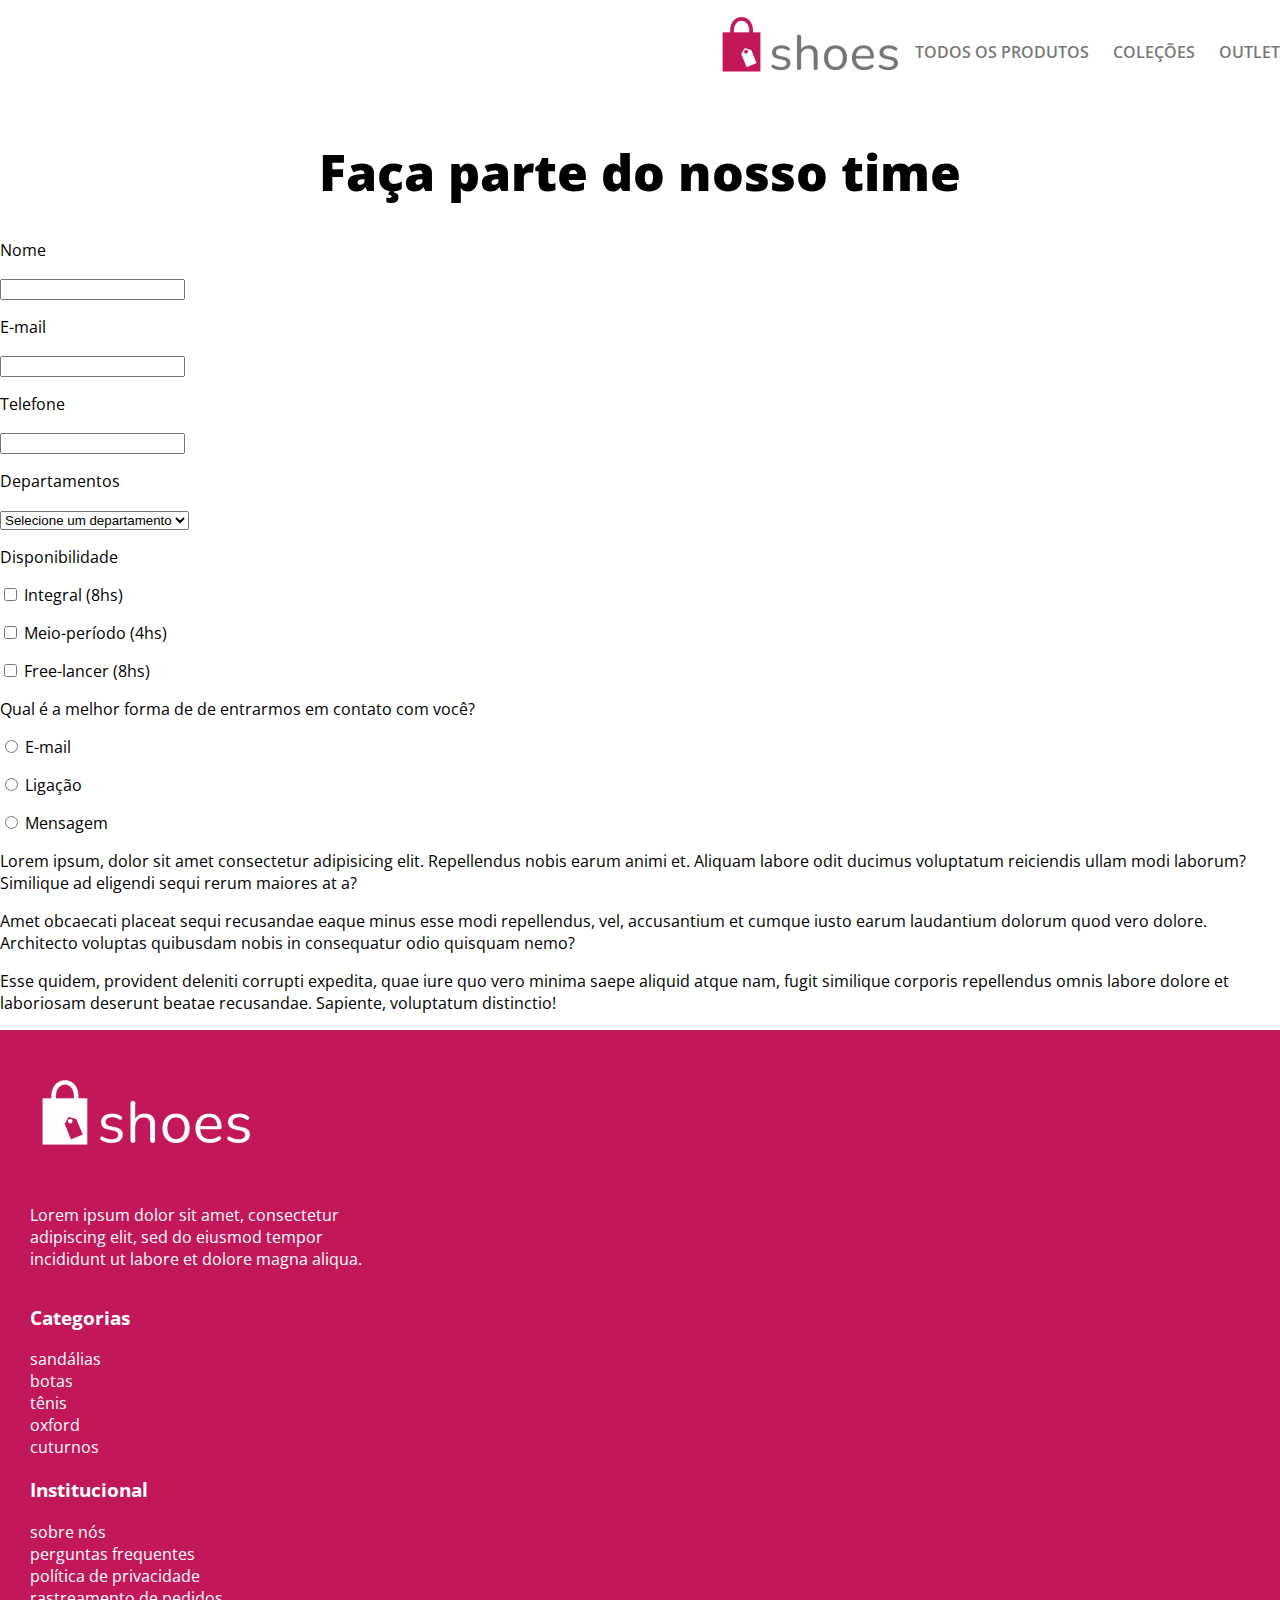
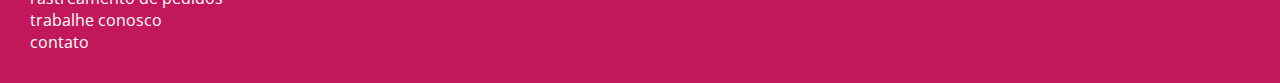
==== trabalhe-conosco.html @ d316bb91 "Link no logo e formatação da pagina trabalhe conosco" ====
<!DOCTYPE html>
<html lang="en">

<head>
    <meta charset="UTF-8">
    <meta http-equiv="X-UA-Compatible" content="IE=edge">
    <meta name="viewport" content="width=device-width, initial-scale=1.0">
    <link rel="preconnect" href="https://fonts.googleapis.com">
    <link rel="preconnect" href="https://fonts.gstatic.com" crossorigin>
    <link
        href="https://fonts.googleapis.com/css2?family=Open+Sans:wght@400;600;800&family=Raleway:wght@400;700&display=swap"
        rel="stylesheet">
    <link rel="stylesheet" href="style.css">
    <title>Shoes Store</title>
</head>

<body>
    <header class="container">
        <img src="./img/logo-color.png" alt="Logo">
        <nav>
            <a href="#" class="nav-link">Todos os Produtos</a>
            <a href="#" class="nav-link">Coleções</a>
            <a href="#" class="nav-link">Outlet</a>
        </nav>
    </header>
    <main class="container">
     <section.trabalhe-conosco>
        <h1>Faça parte do nosso time</h1>
        <div>
            <form action="" method="get">
            
            <label for="nome">Nome</label>
            <p>
            <input id="nome" name="nome" type="text">
            </p>
            <p>
            <label for="email">E-mail</label>
            </p>
            <p>
            <input id="email" name="email" type="email">
            </p>
            <p>
            <label for="telefone">Telefone</label>
            </p>
            <p>
            <input id="telefone" name="telefone" type="tel">
            </p>
            <p>
            <label for="departamento">Departamentos</label>
            </p>
            <select name="departamento" id="departamento">
            <option disabled selected>Selecione um departamento</option>
            <option value="desenvolvimento">Desenvolvimento</option>
            <option value="design">Design</option>
            <option value="dados">Dados</option>
            </select>
            <p>
            <label>Disponibilidade</label>
            </p>
            <input id="disponibilidade" name="disponibilidade" type="checkbox">
            <label for="integral">Integral (8hs)</label>
            <p>
            <input id="meio-periodo" name="meio-periodo" type="checkbox">
            <label for="meio-periodo">Meio-período (4hs)</label>
            </p>
            <p>
            <input id="free-lancer" name="free-lancer" type="checkbox">
            <label for="free-lancer">Free-lancer (8hs)</label>
            </p>
            <p>
            <label>Qual é a melhor forma de de entrarmos em contato com você?</label>
            </p>
            <p>
            <input id="opcao-email" name="opcao-email" type="radio">
            <label for="opcao-email">E-mail</label>
            </p>
            <p>
            <input id="opcao-ligacao" name="opcao-ligacao" type="radio">
            <label for="opcao-ligacao">Ligação</label>
            </p>
            <p>
            <input id="opcao whatssap" name="opcao whatssap" type="radio">
            <label for="opcao whatssap">Mensagem</label>
            </p>
            </form>
            <div>
                <!-- atalho lorem (p>lorem)*3 -->
                <p>Lorem ipsum, dolor sit amet consectetur adipisicing elit. Repellendus nobis earum animi et. Aliquam labore odit ducimus voluptatum reiciendis ullam modi laborum? Similique ad eligendi sequi rerum maiores at a?</p>
                <p>Amet obcaecati placeat sequi recusandae eaque minus esse modi repellendus, vel, accusantium et cumque iusto earum laudantium dolorum quod vero dolore. Architecto voluptas quibusdam nobis in consequatur odio quisquam nemo?</p>
                <p>Esse quidem, provident deleniti corrupti expedita, quae iure quo vero minima saepe aliquid atque nam, fugit similique corporis repellendus omnis labore dolore et laboriosam deserunt beatae recusandae. Sapiente, voluptatum distinctio!</p>
            </div>
        </div>


     </section.trabalhe-conosco>
    </main>
    <footer class="footer">
        <div class="container">
            <div class="logo-footer">
                <img src="./img/logo-white.png" alt="Logo cor branca">
                <P>Lorem ipsum dolor sit amet, consectetur adipiscing elit, sed do eiusmod tempor incididunt ut labore
                    et dolore magna aliqua.</P>
                <div>
                    <div class="categorias">
                        <h3><a href="#">Categorias</a></h3>
                        <a href="#" class="footer-link">sandálias</a>
                        <a href="#" class="footer-link">botas</a>
                        <a href="#" class="footer-link">tênis</a>
                        <a href="#" class="footer-link">oxford</a>
                        <a href="#" class="footer-link">cuturnos</a>

                    </div>
                    <div class="institucional">
                        <h3><a href="#">Institucional</a></h3>
                        <a href="#" class="footer-link">sobre nós</a>
                        <a href="#" class="footer-link">perguntas frequentes</a>
                        <a href="#" class="footer-link">política de privacidade</a>
                        <a href="#" class="footer-link">rastreamento de pedidos</a>
                        <a href="#" class="footer-link">trabalhe conosco</a>
                        <a href="#" class="footer-link">contato</a>

                    </div>
                </div>


    </footer>
</body>

</html>
---- style.css ----
* {
  box-sizing: border-box;
}

a {
  text-decoration: none;
}

body {
  font-family: 'Open Sans', sans-serif;
  margin: 0;
}


.container {
  max-width: 1280px;
  width: 100%;
  margin: 0 auto;
}

header {
  display: flex;
  align-items: center;
  justify-content: space-between;
}

.nav-link {
  text-transform: uppercase;
  font-weight: 600;
  color: #777;
}


.nav-link + .nav-link {
  margin-left: 20px;
}

h1 {
  text-align: center;
  font-size: 50px;
  font-weight: 800;
}

.encontre-seu-estilo-imagens {
  display: flex;
  align-items: center;
  justify-content: center;
}

.encontre-seu-estilo-imagens img:first-child {
  margin-right: 60px;
}

.footer {
  
  background-color: #c2185b;
  padding: 30px 30px;
  bleed: Pass through;

}

.footer, .container {
  display: flex;
  justify-content: flex-end;
}

.footer-link, h3 a, footer{
  color: #fff;
}

.categorias, .institucional {
  display: flex;
  flex-direction: column;

}

.categorias {
  margin-right: 80px;
}

.logo-footer {
  width: 30%;
  margin-right: auto;

}
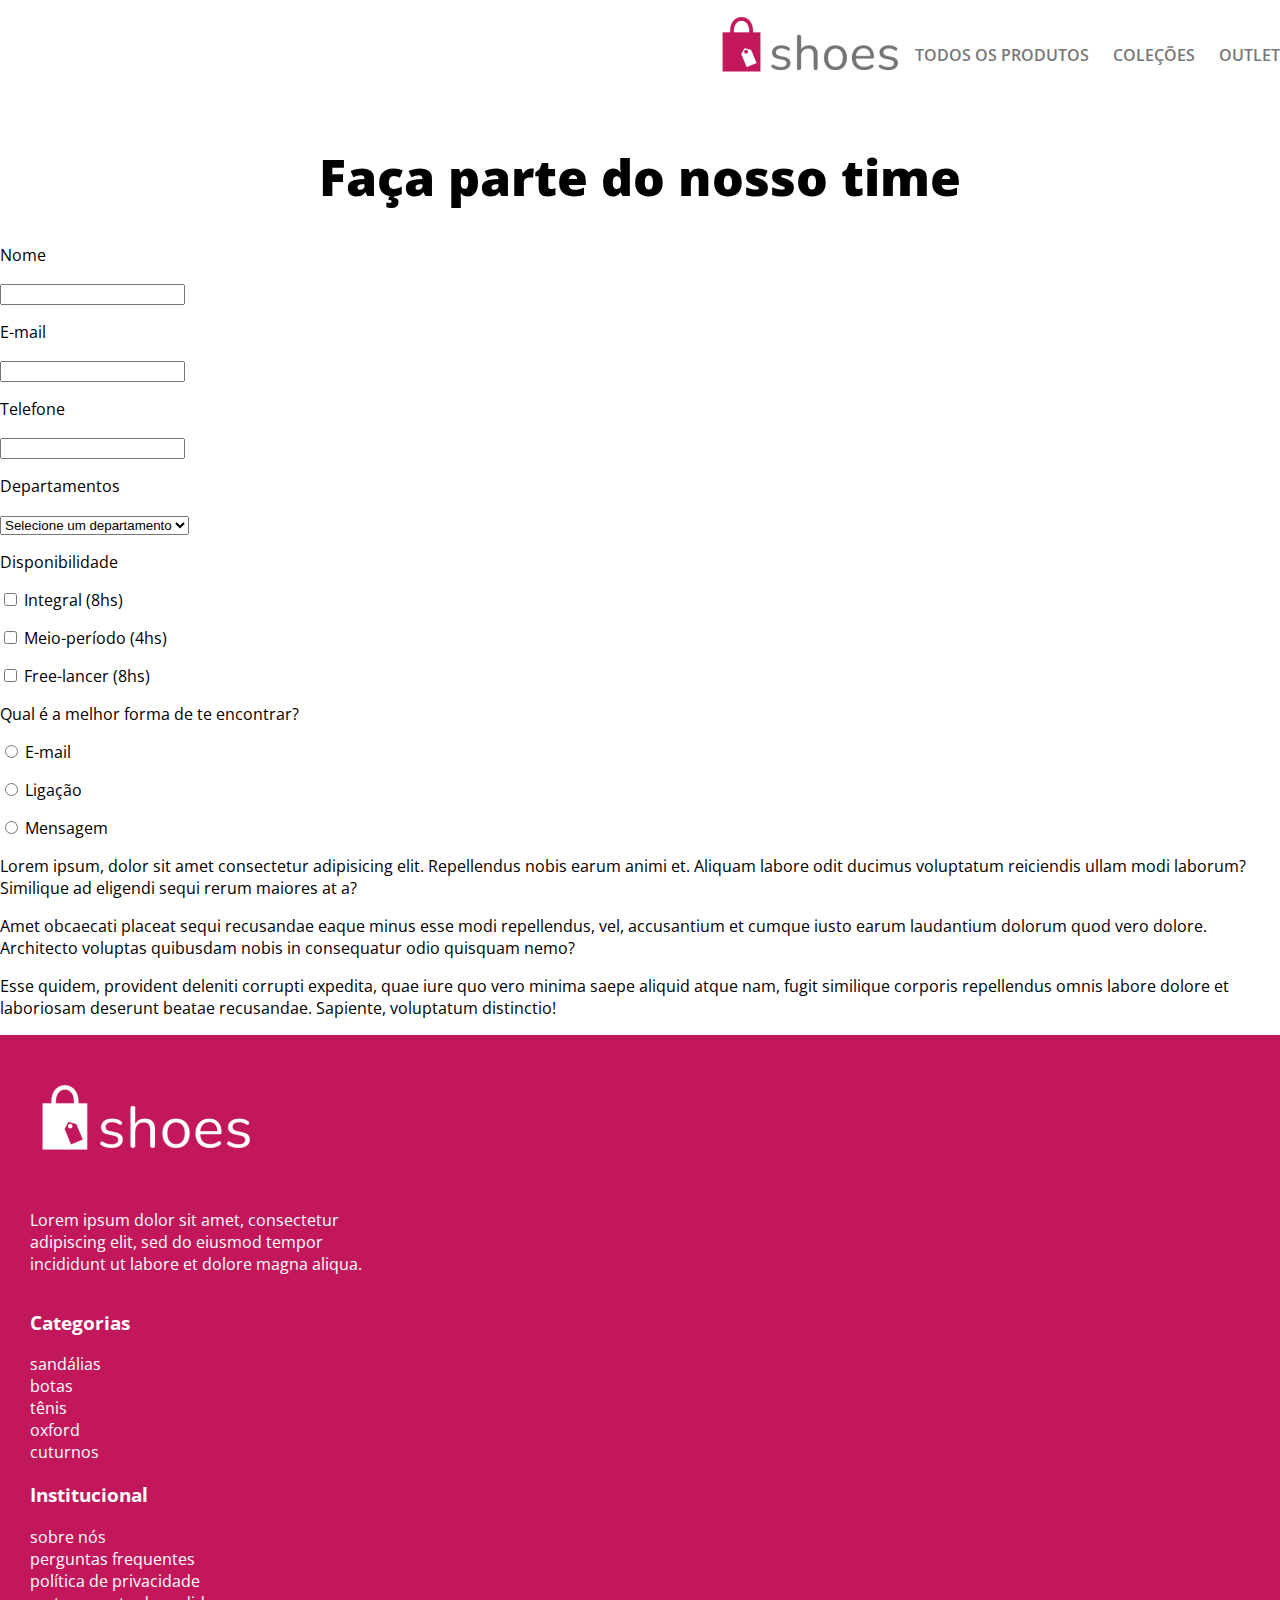
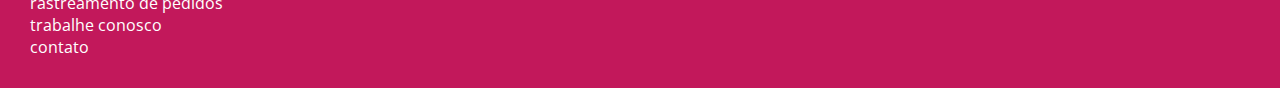
==== commit 58c4bd8f: "Link no logo criado" ====
--- a/trabalhe-conosco.html
+++ b/trabalhe-conosco.html
@@ -7,16 +7,15 @@
     <meta name="viewport" content="width=device-width, initial-scale=1.0">
     <link rel="preconnect" href="https://fonts.googleapis.com">
     <link rel="preconnect" href="https://fonts.gstatic.com" crossorigin>
-    <link
-        href="https://fonts.googleapis.com/css2?family=Open+Sans:wght@400;600;800&family=Raleway:wght@400;700&display=swap"
-        rel="stylesheet">
+    <link href="https://fonts.googleapis.com/css2?family=Open+Sans:wght@400;600;800&family=Raleway:wght@400;700&display=swap" rel="stylesheet">
     <link rel="stylesheet" href="style.css">
     <title>Shoes Store</title>
 </head>
 
 <body>
     <header class="container">
-        <img src="./img/logo-color.png" alt="Logo">
+        <a href="index.html"><img src="./img/logo-color.png" alt="Logo e link para a home"></a>
+
         <nav>
             <a href="#" class="nav-link">Todos os Produtos</a>
             <a href="#" class="nav-link">Coleções</a>
@@ -68,7 +67,7 @@
             <label for="free-lancer">Free-lancer (8hs)</label>
             </p>
             <p>
-            <label>Qual é a melhor forma de de entrarmos em contato com você?</label>
+            <label>Qual é a melhor forma de te encontrar?</label>
             </p>
             <p>
             <input id="opcao-email" name="opcao-email" type="radio">
@@ -90,10 +89,10 @@
                 <p>Esse quidem, provident deleniti corrupti expedita, quae iure quo vero minima saepe aliquid atque nam, fugit similique corporis repellendus omnis labore dolore et laboriosam deserunt beatae recusandae. Sapiente, voluptatum distinctio!</p>
             </div>
         </div>
+     </section.trabalhe-conosco>
 
+    </main>
 
-     </section.trabalhe-conosco>
-    </main>
     <footer class="footer">
         <div class="container">
             <div class="logo-footer">
@@ -118,9 +117,10 @@
                         <a href="#" class="footer-link">rastreamento de pedidos</a>
                         <a href="#" class="footer-link">trabalhe conosco</a>
                         <a href="#" class="footer-link">contato</a>
-
                     </div>
                 </div>
+            </div>
+        </div>
 
 
     </footer>
--- a/style.css
+++ b/style.css
@@ -10,7 +10,6 @@
   font-family: 'Open Sans', sans-serif;
   margin: 0;
 }
-
 
 .container {
   max-width: 1280px;
@@ -29,7 +28,6 @@
   font-weight: 600;
   color: #777;
 }
-
 
 .nav-link + .nav-link {
   margin-left: 20px;
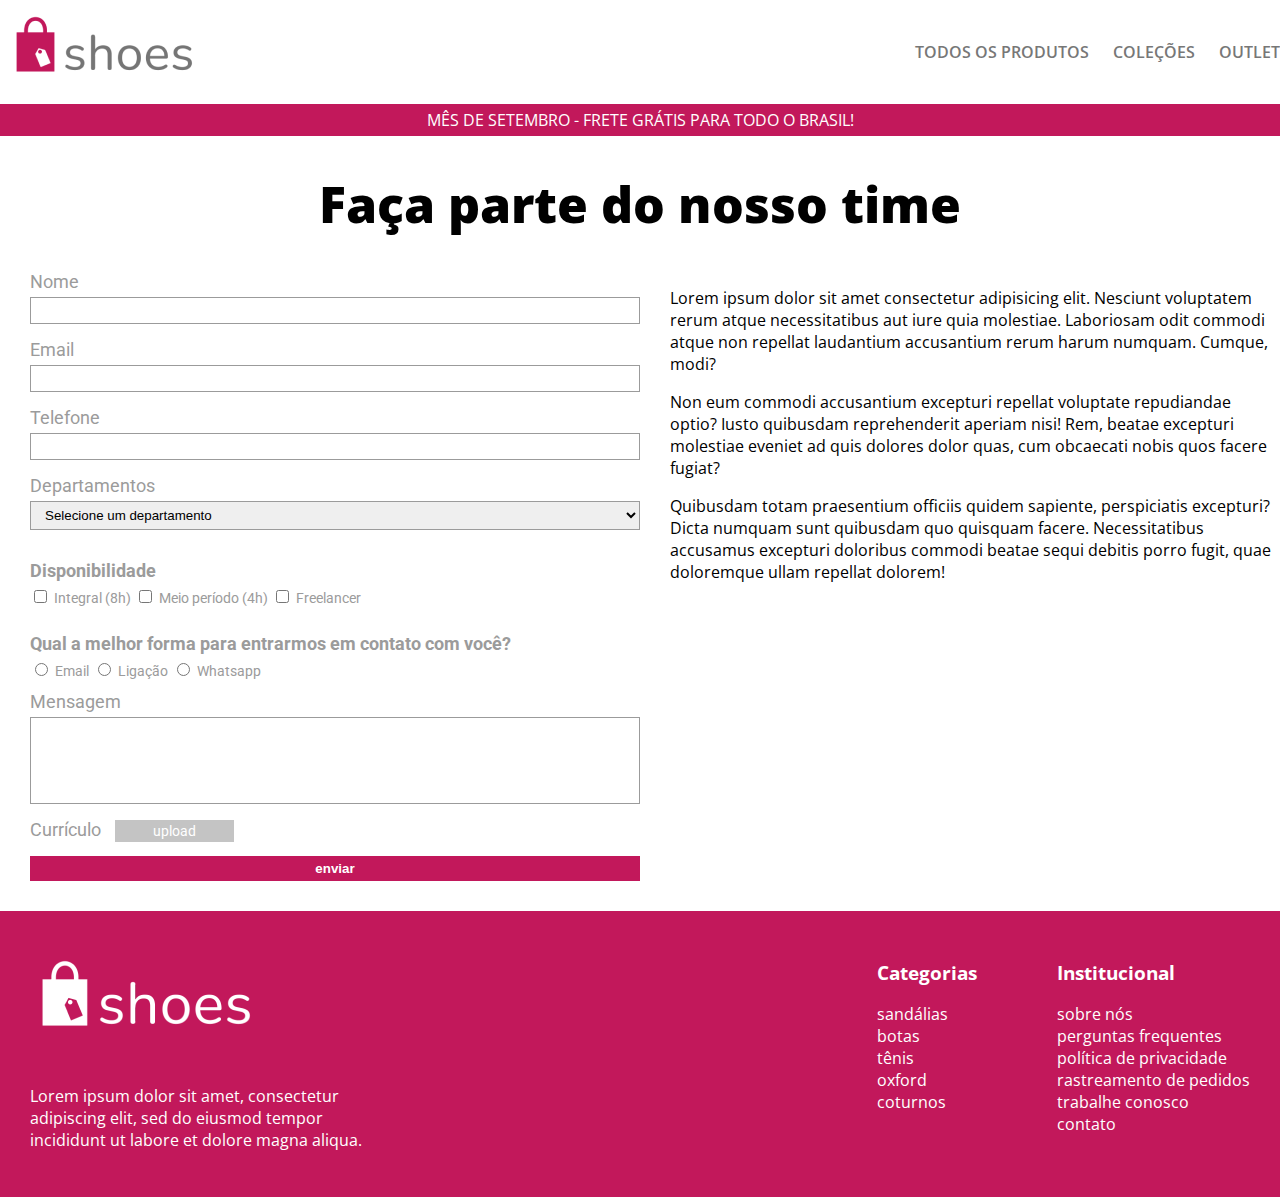
==== commit f7cf5481: "animação e position" ====
--- a/trabalhe-conosco.html
+++ b/trabalhe-conosco.html
@@ -7,122 +7,125 @@
     <meta name="viewport" content="width=device-width, initial-scale=1.0">
     <link rel="preconnect" href="https://fonts.googleapis.com">
     <link rel="preconnect" href="https://fonts.gstatic.com" crossorigin>
-    <link href="https://fonts.googleapis.com/css2?family=Open+Sans:wght@400;600;800&family=Raleway:wght@400;700&display=swap" rel="stylesheet">
-    <link rel="stylesheet" href="style.css">
+    <link
+        href="https://fonts.googleapis.com/css2?family=Open+Sans:wght@400;600;800&family=Raleway:wght@400;700&display=swap"
+        rel="stylesheet">
+    <link href="https://fonts.googleapis.com/css2?family=Roboto&display=swap" rel="stylesheet">
+    <link rel="stylesheet" href="./style.css">
     <title>Shoes Store</title>
 </head>
 
 <body>
     <header class="container">
-        <a href="index.html"><img src="./img/logo-color.png" alt="Logo e link para a home"></a>
-
+        <img src="./img/logo-color.png" alt="Logo">
         <nav>
             <a href="#" class="nav-link">Todos os Produtos</a>
             <a href="#" class="nav-link">Coleções</a>
             <a href="#" class="nav-link">Outlet</a>
         </nav>
     </header>
+    <div class="sticky">Mês de setembro - frete grátis para todo o Brasil!</div>
     <main class="container">
-     <section.trabalhe-conosco>
-        <h1>Faça parte do nosso time</h1>
-        <div>
-            <form action="" method="get">
-            
-            <label for="nome">Nome</label>
-            <p>
-            <input id="nome" name="nome" type="text">
-            </p>
-            <p>
-            <label for="email">E-mail</label>
-            </p>
-            <p>
-            <input id="email" name="email" type="email">
-            </p>
-            <p>
-            <label for="telefone">Telefone</label>
-            </p>
-            <p>
-            <input id="telefone" name="telefone" type="tel">
-            </p>
-            <p>
-            <label for="departamento">Departamentos</label>
-            </p>
-            <select name="departamento" id="departamento">
-            <option disabled selected>Selecione um departamento</option>
-            <option value="desenvolvimento">Desenvolvimento</option>
-            <option value="design">Design</option>
-            <option value="dados">Dados</option>
-            </select>
-            <p>
-            <label>Disponibilidade</label>
-            </p>
-            <input id="disponibilidade" name="disponibilidade" type="checkbox">
-            <label for="integral">Integral (8hs)</label>
-            <p>
-            <input id="meio-periodo" name="meio-periodo" type="checkbox">
-            <label for="meio-periodo">Meio-período (4hs)</label>
-            </p>
-            <p>
-            <input id="free-lancer" name="free-lancer" type="checkbox">
-            <label for="free-lancer">Free-lancer (8hs)</label>
-            </p>
-            <p>
-            <label>Qual é a melhor forma de te encontrar?</label>
-            </p>
-            <p>
-            <input id="opcao-email" name="opcao-email" type="radio">
-            <label for="opcao-email">E-mail</label>
-            </p>
-            <p>
-            <input id="opcao-ligacao" name="opcao-ligacao" type="radio">
-            <label for="opcao-ligacao">Ligação</label>
-            </p>
-            <p>
-            <input id="opcao whatssap" name="opcao whatssap" type="radio">
-            <label for="opcao whatssap">Mensagem</label>
-            </p>
-            </form>
-            <div>
-                <!-- atalho lorem (p>lorem)*3 -->
-                <p>Lorem ipsum, dolor sit amet consectetur adipisicing elit. Repellendus nobis earum animi et. Aliquam labore odit ducimus voluptatum reiciendis ullam modi laborum? Similique ad eligendi sequi rerum maiores at a?</p>
-                <p>Amet obcaecati placeat sequi recusandae eaque minus esse modi repellendus, vel, accusantium et cumque iusto earum laudantium dolorum quod vero dolore. Architecto voluptas quibusdam nobis in consequatur odio quisquam nemo?</p>
-                <p>Esse quidem, provident deleniti corrupti expedita, quae iure quo vero minima saepe aliquid atque nam, fugit similique corporis repellendus omnis labore dolore et laboriosam deserunt beatae recusandae. Sapiente, voluptatum distinctio!</p>
+        <section class="trabalhe-conosco">
+            <h1>Faça parte do nosso time</h1>
+            <div class="contato">
+                <form class="form dividir-contato" action="">
+                    <label for="nome">Nome</label>
+                    <input id="nome" name="nome" type="text">
+
+                    <label for="email">Email</label>
+                    <input id="email" name="email" type="email">
+
+                    <label for="telefone">Telefone</label>
+                    <input id="telefone" name="telefone" type="tel">
+
+                    <label for="departamento">Departamentos</label>
+                    <select name="departamento" id="departamento">
+                        <option disabled selected>Selecione um departamento</option>
+                        <option value="desenvolvimento">Desenvolvimento</option>
+                        <option value="design">Design</option>
+                        <option value="dados">Dados</option>
+                    </select>
+
+                    <div class="opcoes">
+
+                        <h2>Disponibilidade</h2>
+
+                        <input id="opcao-integral" name="disponibilidade" type="checkbox">
+                        <label for="opcao-integral">Integral (8h)</label>
+
+                        <input id="opcao-meio-periodo" name="disponibilidade" type="checkbox">
+                        <label for="opcao-meio-periodo">Meio período (4h)</label>
+
+                        <input id="opcao-freelancer" name="disponibilidade" type="checkbox">
+                        <label for="opcao-freelancer">Freelancer</label>
+                    </div>
+
+                    <div class="opcoes">
+
+                        <h2>Qual a melhor forma para entrarmos em contato com você?</h2>
+
+                        <input id="opcao-email" name="contato" type="radio">
+                        <label for="opcao-email">Email</label>
+
+                        <input id="opcao-ligacao" name="contato" type="radio">
+                        <label for="opcao-ligacao">Ligação</label>
+
+                        <input id="opcao-whatsapp" name="contato" type="radio">
+                        <label for="opcao-whatsapp">Whatsapp</label>
+                    </div>
+
+                    <label for="mensagem">Mensagem</label>
+                    <textarea name="mensagem" id="mensagem" rows="5"></textarea>
+
+                    <div class="curriculo">
+                        <label for="curriculo">Currículo</label>
+                        <input type="file" name="curriculo" id="curriculo">
+                        <label for="curriculo" id="curriculo-label">upload</label>
+                    </div>
+
+                    <button class="btn-submit">enviar</button>
+                </form>
+
+                <article class="dividir-contato">
+                    <p>Lorem ipsum dolor sit amet consectetur adipisicing elit. Nesciunt voluptatem rerum atque
+                        necessitatibus aut iure quia molestiae. Laboriosam odit commodi atque non repellat laudantium
+                        accusantium rerum harum numquam. Cumque, modi?</p>
+                    <p>Non eum commodi accusantium excepturi repellat voluptate repudiandae optio? Iusto quibusdam
+                        reprehenderit aperiam nisi! Rem, beatae excepturi molestiae eveniet ad quis dolores dolor quas,
+                        cum obcaecati nobis quos facere fugiat?</p>
+                    <p>Quibusdam totam praesentium officiis quidem sapiente, perspiciatis excepturi? Dicta numquam sunt
+                        quibusdam quo quisquam facere. Necessitatibus accusamus excepturi doloribus commodi beatae sequi
+                        debitis porro fugit, quae doloremque ullam repellat dolorem!</p>
+                </article>
             </div>
-        </div>
-     </section.trabalhe-conosco>
-
+        </section>
     </main>
-
     <footer class="footer">
         <div class="container">
             <div class="logo-footer">
-                <img src="./img/logo-white.png" alt="Logo cor branca">
-                <P>Lorem ipsum dolor sit amet, consectetur adipiscing elit, sed do eiusmod tempor incididunt ut labore
-                    et dolore magna aliqua.</P>
-                <div>
-                    <div class="categorias">
-                        <h3><a href="#">Categorias</a></h3>
-                        <a href="#" class="footer-link">sandálias</a>
-                        <a href="#" class="footer-link">botas</a>
-                        <a href="#" class="footer-link">tênis</a>
-                        <a href="#" class="footer-link">oxford</a>
-                        <a href="#" class="footer-link">cuturnos</a>
-
-                    </div>
-                    <div class="institucional">
-                        <h3><a href="#">Institucional</a></h3>
-                        <a href="#" class="footer-link">sobre nós</a>
-                        <a href="#" class="footer-link">perguntas frequentes</a>
-                        <a href="#" class="footer-link">política de privacidade</a>
-                        <a href="#" class="footer-link">rastreamento de pedidos</a>
-                        <a href="#" class="footer-link">trabalhe conosco</a>
-                        <a href="#" class="footer-link">contato</a>
-                    </div>
-                </div>
+                <img src="./img/logo-white.png" alt="Logo na cor branca">
+                <p>Lorem ipsum dolor sit amet, consectetur adipiscing elit, sed do eiusmod tempor incididunt ut labore
+                    et dolore magna aliqua. </p>
+            </div>
+            <div class="categorias">
+                <h3><a href="#">Categorias</a></h3>
+                <a href="#" class="footer-link">sandálias</a>
+                <a href="#" class="footer-link">botas</a>
+                <a href="#" class="footer-link">tênis</a>
+                <a href="#" class="footer-link">oxford</a>
+                <a href="#" class="footer-link">coturnos</a>
+            </div>
+            <div class="institucional">
+                <h3><a href="#">Institucional</a></h3>
+                <a href="#" class="footer-link">sobre nós</a>
+                <a href="#" class="footer-link">perguntas frequentes</a>
+                <a href="#" class="footer-link">política de privacidade</a>
+                <a href="#" class="footer-link">rastreamento de pedidos</a>
+                <a href="#" class="footer-link">trabalhe conosco</a>
+                <a href="#" class="footer-link">contato</a>
             </div>
         </div>
-
-
     </footer>
 </body>
 
--- a/style.css
+++ b/style.css
@@ -21,6 +21,10 @@
   display: flex;
   align-items: center;
   justify-content: space-between;
+}
+
+header:hover {
+  position:sticky;
 }
 
 .nav-link {
@@ -50,26 +54,22 @@
 }
 
 .footer {
-  
-  background-color: #c2185b;
+  background-color: #C2185B;
   padding: 30px 30px;
-  bleed: Pass through;
-
 }
 
-.footer, .container {
+.footer .container {
   display: flex;
   justify-content: flex-end;
 }
 
-.footer-link, h3 a, footer{
-  color: #fff;
+.footer-link, h3 a, .footer{
+  color: #FFF;
 }
 
 .categorias, .institucional {
   display: flex;
   flex-direction: column;
-
 }
 
 .categorias {
@@ -79,6 +79,83 @@
 .logo-footer {
   width: 30%;
   margin-right: auto;
-
 }
 
+.contato {
+  display: flex;
+}
+
+.form {
+  display: flex;
+  flex-direction: column;
+  padding: 0 30px 30px;
+}
+
+.dividir-contato {
+  flex: 1;
+}
+
+label, h2 {
+  font-family: "Roboto", sans-serif;
+  font-size: 18px;
+  color: #9B9B9B;
+  margin-bottom: 5px;
+}
+
+input, select, textarea {
+  margin-bottom: 15px;
+  border: solid 1px #9B9B9B;
+  padding: 5px 10px;
+}
+
+textarea {
+  resize: none;
+}
+
+.opcoes label {
+  font-size: 14px;
+}
+
+.btn-submit {
+  background-color: #C2185B;
+  border: none;
+  color: #FFF;
+  font-weight: bold;
+  padding: 5px 0;
+  transition: 450ms;
+}
+
+.btn-submit:hover {
+  color:#C2185B;
+  background-color: #FFF;
+}
+
+.curriculo {
+  margin-bottom: 15px;
+}
+
+.curriculo input {
+  display: none;
+}
+
+#curriculo-label {
+  background-color: #C4C4C4;
+  padding: 3px 38px;
+  font-size: 14px;
+  color: #FFF;
+  margin-left: 10px;
+}
+
+.btn-submit, #curriculo-label {
+  cursor: pointer;
+}
+
+.sticky {
+  background-color: #C2185B;
+  color: #FFF;
+  text-transform: uppercase;
+  text-align: center;
+  position: sticky;
+  top:0;
+  padding: 5px;
+}
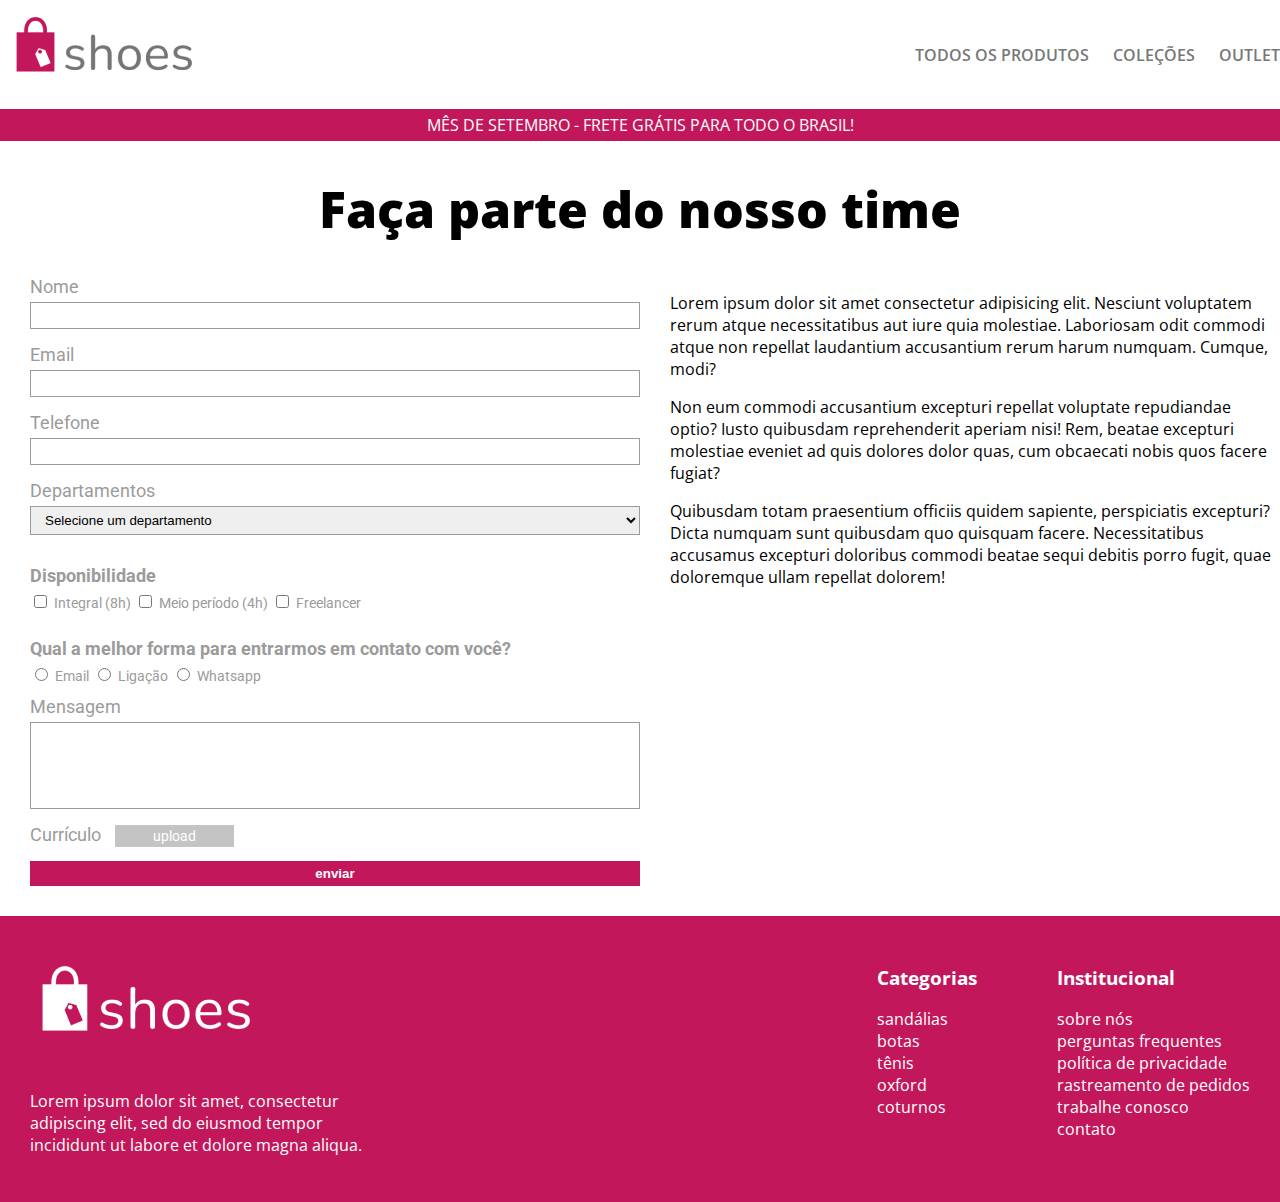
==== commit 3d385c62: "logo header = link para a home" ====
--- a/trabalhe-conosco.html
+++ b/trabalhe-conosco.html
@@ -17,7 +17,7 @@
 
 <body>
     <header class="container">
-        <img src="./img/logo-color.png" alt="Logo">
+        <a href="index.html"><img src="./img/logo-color.png" alt="Logo"></a>
         <nav>
             <a href="#" class="nav-link">Todos os Produtos</a>
             <a href="#" class="nav-link">Coleções</a>
@@ -104,7 +104,7 @@
     <footer class="footer">
         <div class="container">
             <div class="logo-footer">
-                <img src="./img/logo-white.png" alt="Logo na cor branca">
+                <a href="index.html"><img src="./img/logo-white.png" alt="Logo na cor branca"></a>
                 <p>Lorem ipsum dolor sit amet, consectetur adipiscing elit, sed do eiusmod tempor incididunt ut labore
                     et dolore magna aliqua. </p>
             </div>
